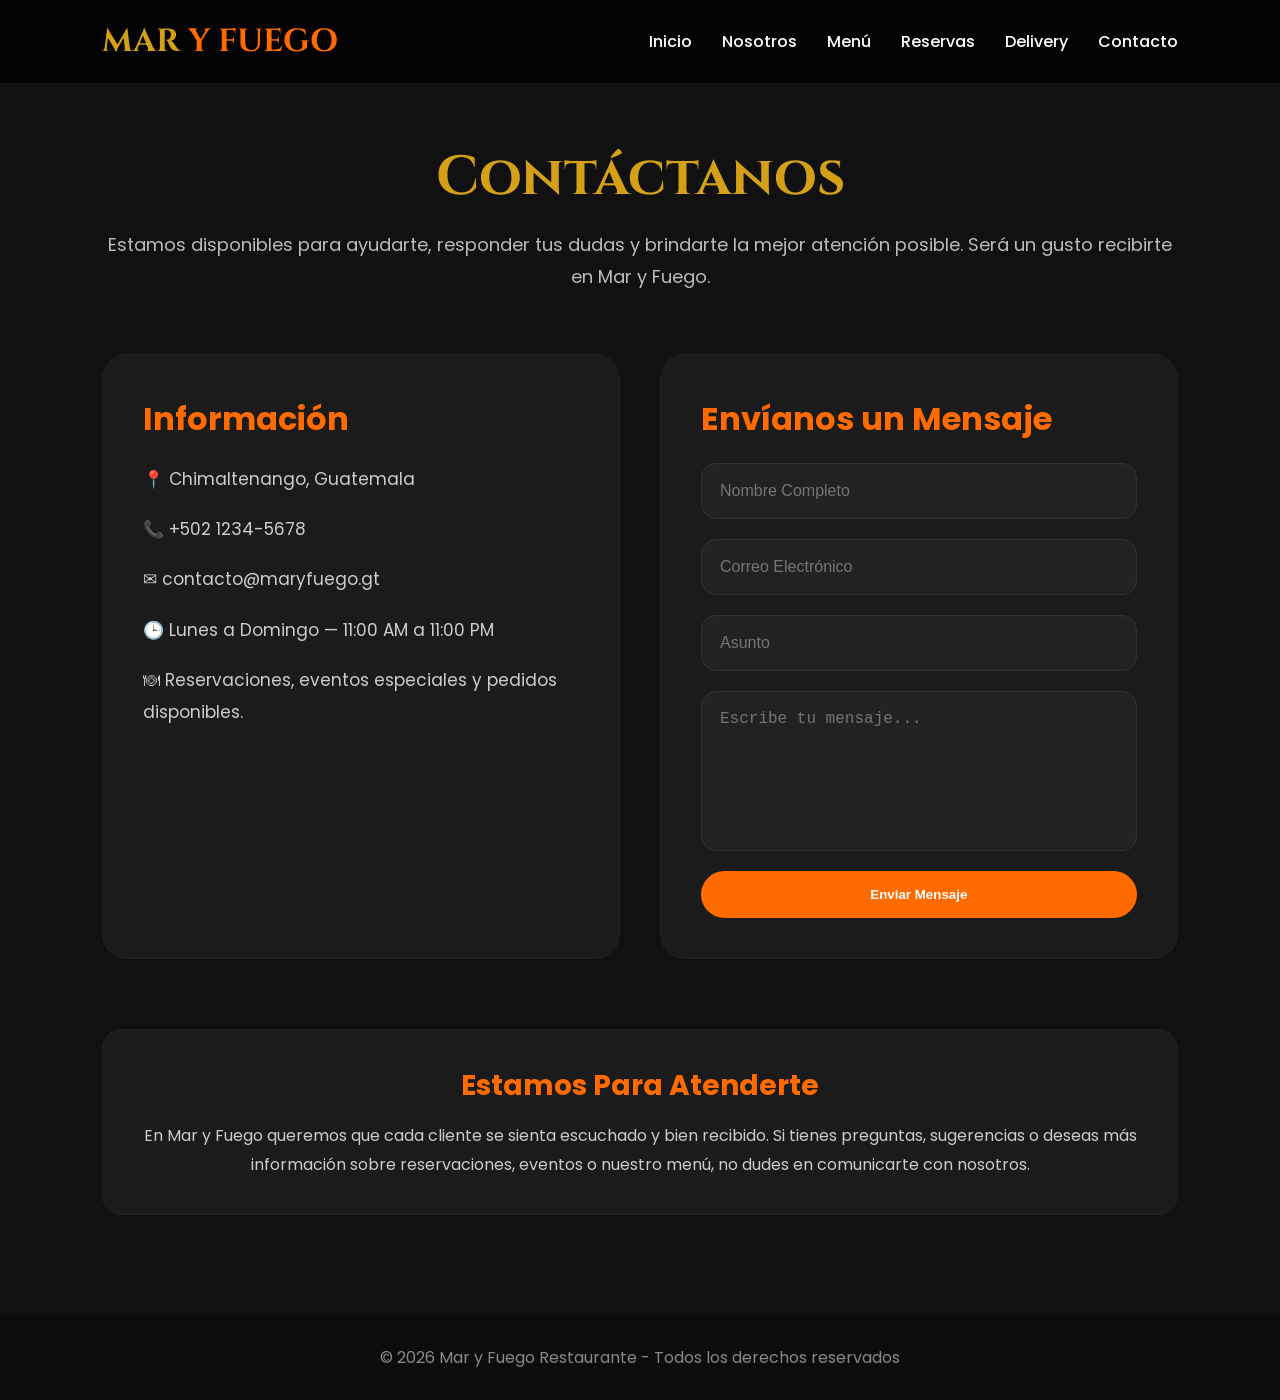
==== contacto.html @ f5a0b111 "Enhance contacto.html with styles and contact form Added styles for layout and design improvements, " ====
<!DOCTYPE html>
<html lang="es">

<head>

<meta charset="UTF-8">
<meta name="viewport" content="width=device-width, initial-scale=1.0">

<title>Contacto | Mar y Fuego</title>

<link rel="preconnect" href="https://fonts.googleapis.com">

<link href="https://fonts.googleapis.com/css2?family=Cinzel:wght@400;600;700&family=Poppins:wght@300;400;500;600&display=swap" rel="stylesheet">

<style>

/* RESET */

*{
    margin:0;
    padding:0;
    box-sizing:border-box;
}

/* GENERAL */

body{
    background:#111111;
    color:#F5F5F5;
    font-family:'Poppins',sans-serif;
}

/* HEADER */

header{
    width:100%;
    padding:20px 8%;
    position:fixed;
    top:0;
    left:0;
    z-index:1000;
    background:rgba(0,0,0,0.75);
    backdrop-filter:blur(10px);
    border-bottom:1px solid rgba(255,255,255,0.05);
}

/* NAV */

nav{
    display:flex;
    justify-content:space-between;
    align-items:center;
}

.logo{
    font-size:32px;
    font-family:'Cinzel',serif;
    color:#D4A017;
    font-weight:bold;
}

.logo span{
    color:#FF6B00;
}

nav ul{
    display:flex;
    list-style:none;
    gap:30px;
}

nav ul li a{
    text-decoration:none;
    color:white;
    transition:0.3s;
    font-weight:500;
}

nav ul li a:hover{
    color:#FF6B00;
}

/* SECCION */

section{
    padding:140px 8% 100px;
}

.title{
    text-align:center;
    margin-bottom:60px;
}

.title h2{
    font-size:55px;
    color:#D4A017;
    font-family:'Cinzel',serif;
}

.title p{
    color:#bbb;
    margin-top:15px;
    font-size:18px;
    line-height:1.8;
}

/* CONTACTO */

.contact-container{
    display:grid;
    grid-template-columns:repeat(auto-fit,minmax(320px,1fr));
    gap:40px;
}

.contact-info,
.contact-form{
    background:#1b1b1b;
    border-radius:25px;
    padding:40px;
    border:1px solid #222;
}

.contact-info h3,
.contact-form h3{
    color:#FF6B00;
    font-size:32px;
    margin-bottom:20px;
}

.contact-info p{
    color:#ccc;
    line-height:1.9;
    margin-bottom:18px;
    font-size:17px;
}

/* FORMULARIO */

form{
    display:flex;
    flex-direction:column;
    gap:20px;
}

form input,
form textarea{

    width:100%;
    padding:18px;
    border:none;
    border-radius:15px;
    background:#222;
    color:white;
    font-size:16px;
    outline:none;
    border:1px solid #333;
    transition:0.3s;
}

form textarea{
    resize:none;
    height:160px;
}

form input:focus,
form textarea:focus{

    border:1px solid #FF6B00;
    box-shadow:0 0 15px rgba(255,107,0,0.3);
}

/* BOTON */

.btn{
    display:inline-block;
    padding:16px 40px;
    background:#FF6B00;
    color:white;
    text-decoration:none;
    border-radius:50px;
    font-weight:bold;
    border:none;
    cursor:pointer;
    transition:0.3s;
}

.btn:hover{
    background:#D4A017;
    transform:scale(1.03);
}

/* EXTRA */

.contact-extra{
    margin-top:70px;
}

.contact-extra .card{
    background:#1b1b1b;
    border-radius:20px;
    padding:35px;
    border:1px solid #222;
    text-align:center;
}

.contact-extra h3{
    color:#FF6B00;
    margin-bottom:15px;
    font-size:28px;
}

.contact-extra p{
    color:#ccc;
    line-height:1.8;
}

/* FOOTER */

footer{
    text-align:center;
    padding:30px;
    background:#0c0c0c;
    color:#888;
}

/* RESPONSIVE */

@media(max-width:768px){

header{
    padding:15px 5%;
}

nav{
    flex-direction:column;
    gap:15px;
}

nav ul{
    flex-direction:column;
    text-align:center;
    gap:15px;
}

.logo{
    font-size:28px;
}

section{
    padding:180px 5% 80px;
}

.title h2{
    font-size:40px;
}

.contact-info,
.contact-form{
    padding:30px;
}

}

</style>

</head>

<body>

<header>

<nav>

<div class="logo">
MAR <span>Y FUEGO</span>
</div>

<ul>

<li><a href="index.html">Inicio</a></li>

<li><a href="nosotros.html">Nosotros</a></li>

<li><a href="menu.html">Menú</a></li>

<li><a href="reservas.html">Reservas</a></li>

<li><a href="delivery.html">Delivery</a></li>

<li><a href="contacto.html">Contacto</a></li>

</ul>

</nav>

</header>

<!-- CONTACTO -->

<section>

<div class="title">

<h2>Contáctanos</h2>

<p>
Estamos disponibles para ayudarte, responder tus dudas y brindarte la mejor atención posible. Será un gusto recibirte en Mar y Fuego.
</p>

</div>

<div class="contact-container">

<!-- INFORMACION -->

<div class="contact-info">

<h3>Información</h3>

<p>
📍 Chimaltenango, Guatemala
</p>

<p>
📞 +502 1234-5678
</p>

<p>
✉ contacto@maryfuego.gt
</p>

<p>
🕒 Lunes a Domingo — 11:00 AM a 11:00 PM
</p>

<p>
🍽 Reservaciones, eventos especiales y pedidos disponibles.
</p>

</div>

<!-- FORMULARIO -->

<div class="contact-form">

<h3>Envíanos un Mensaje</h3>

<form>

<input type="text" placeholder="Nombre Completo" required>

<input type="email" placeholder="Correo Electrónico" required>

<input type="text" placeholder="Asunto" required>

<textarea placeholder="Escribe tu mensaje..." required></textarea>

<button type="submit" class="btn">
Enviar Mensaje
</button>

</form>

</div>

</div>

<!-- EXTRA -->

<div class="contact-extra">

<div class="card">

<h3>Estamos Para Atenderte</h3>

<p>
En Mar y Fuego queremos que cada cliente se sienta escuchado y bien recibido. Si tienes preguntas, sugerencias o deseas más información sobre reservaciones, eventos o nuestro menú, no dudes en comunicarte con nosotros.
</p>

</div>

</div>

</section>

<footer>

© 2026 Mar y Fuego Restaurante - Todos los derechos reservados

</footer>

</body>

</html>
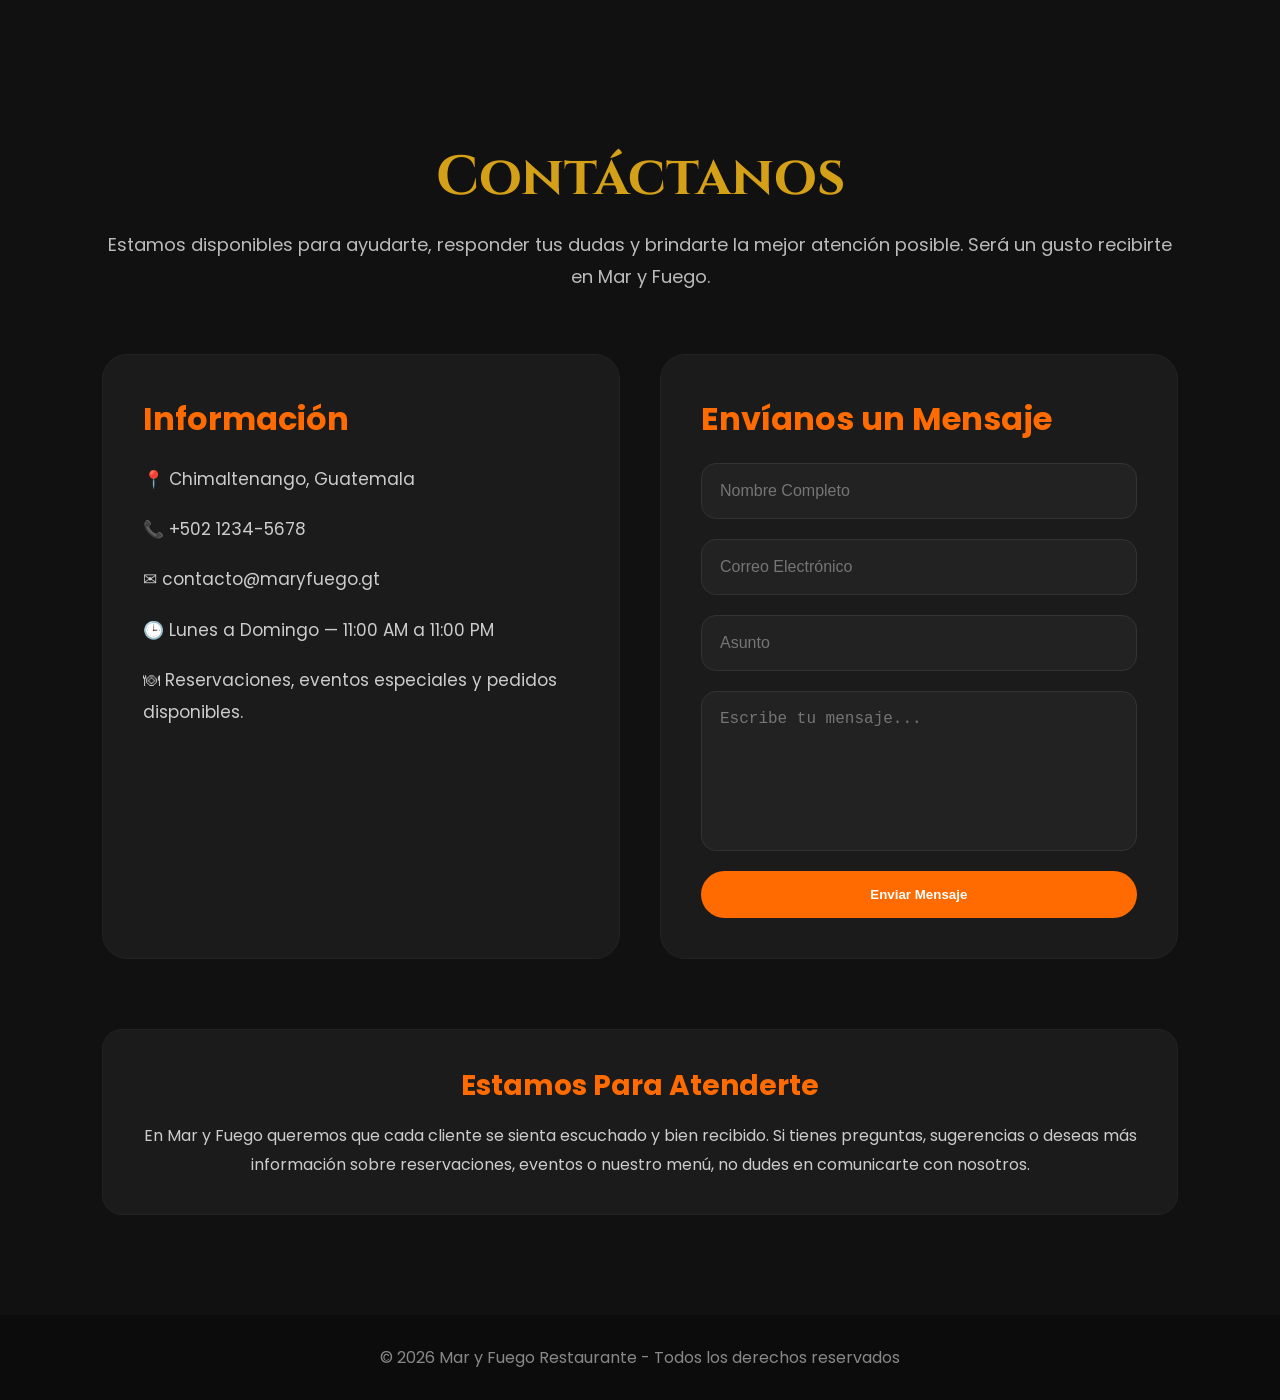
==== commit e3d460da: "Update contacto.html" ====
--- a/contacto.html
+++ b/contacto.html
@@ -260,40 +260,98 @@
 }
 
 }
-
+/* HEADER */
+
+header{
+position:fixed;
+top:0;
+left:0;
+width:100%;
+padding:15px 6%;
+background:rgba(0,0,0,0.75);
+backdrop-filter:blur(10px);
+z-index:1000;
+border-bottom:1px solid rgba(255,255,255,0.05);
+}
+
+nav{
+display:flex;
+justify-content:space-between;
+align-items:center;
+position:relative;
+}
+
+.logo{
+font-size:30px;
+font-family:'Cinzel',serif;
+font-weight:bold;
+color:#D4A017;
+}
+
+.logo span{
+color:#FF6B00;
+}
+
+#nav-links{
+display:flex;
+gap:25px;
+list-style:none;
+}
+
+#nav-links li a{
+text-decoration:none;
+color:white;
+transition:0.3s;
+}
+
+#nav-links li a:hover{
+color:#FF6B00;
+}
+
+/* BOTON MENU */
+
+.menu-toggle{
+display:none;
+font-size:34px;
+cursor:pointer;
+color:white;
+}
+
+/* MOBILE */
+
+@media(max-width:900px){
+
+.menu-toggle{
+display:block;
+}
+
+#nav-links{
+position:absolute;
+top:80px;
+right:0;
+width:100%;
+background:#151515;
+flex-direction:column;
+align-items:center;
+padding:30px 0;
+gap:25px;
+display:none;
+border-radius:0 0 20px 20px;
+}
+
+#nav-links.active{
+display:flex;
+}
+
+section{
+padding-top:180px;
+}
+
+}
 </style>
 
-</head>
-
-<body>
-
-<header>
-
-<nav>
-
-<div class="logo">
-MAR <span>Y FUEGO</span>
-</div>
-
-<ul>
-
-<li><a href="index.html">Inicio</a></li>
-
-<li><a href="nosotros.html">Nosotros</a></li>
-
-<li><a href="menu.html">Menú</a></li>
-
-<li><a href="reservas.html">Reservas</a></li>
-
-<li><a href="delivery.html">Delivery</a></li>
-
-<li><a href="contacto.html">Contacto</a></li>
-
-</ul>
-
-</nav>
-
-</header>
+
+    
 
 <!-- CONTACTO -->
 
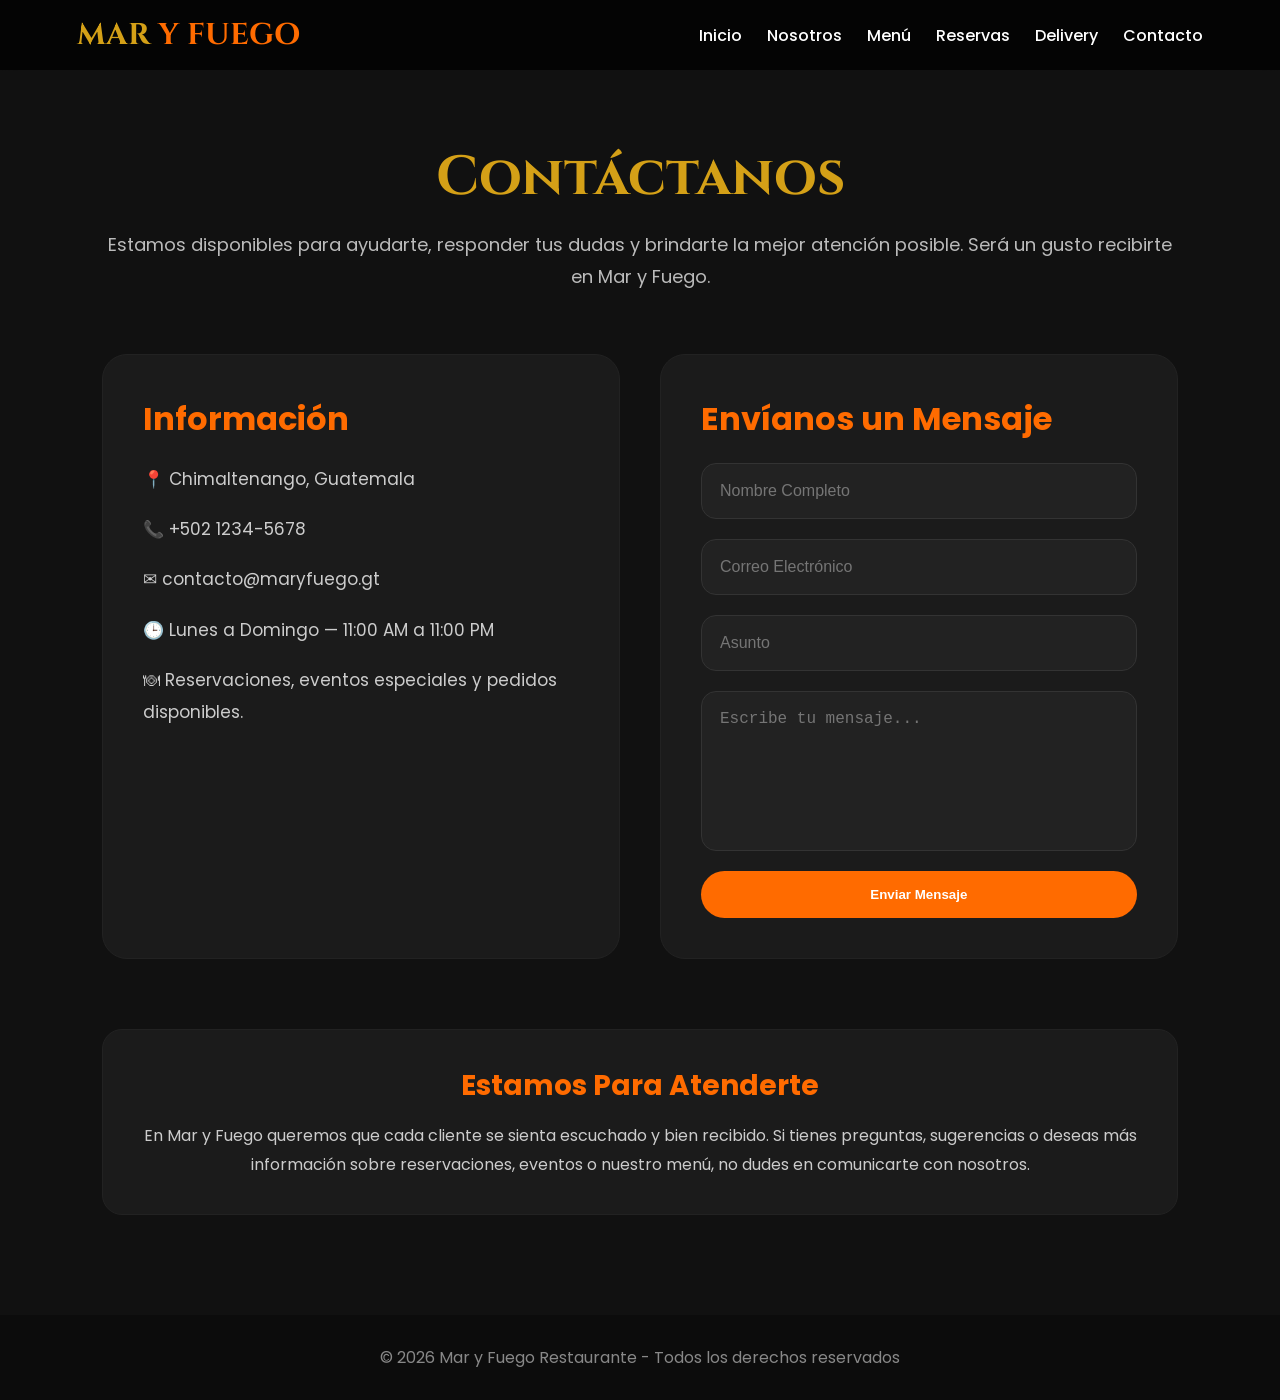
==== commit 2c3a80cb: "Update contacto.html" ====
--- a/contacto.html
+++ b/contacto.html
@@ -349,7 +349,32 @@
 
 }
 </style>
-
+<header>
+
+<nav>
+
+<div class="logo">
+MAR <span>Y FUEGO</span>
+</div>
+
+<div class="menu-toggle" onclick="toggleMenu()">
+☰
+</div>
+
+<ul id="nav-links">
+
+<li><a href="index.html">Inicio</a></li>
+<li><a href="nosotros.html">Nosotros</a></li>
+<li><a href="menu.html">Menú</a></li>
+<li><a href="reservas.html">Reservas</a></li>
+<li><a href="delivery.html">Delivery</a></li>
+<li><a href="contacto.html">Contacto</a></li>
+
+</ul>
+
+</nav>
+
+</header>
 
     
 
@@ -446,7 +471,16 @@
 © 2026 Mar y Fuego Restaurante - Todos los derechos reservados
 
 </footer>
-
+<script>
+
+function toggleMenu(){
+
+document.getElementById("nav-links")
+.classList.toggle("active");
+
+}
+
+</script>
 </body>
 
 </html>
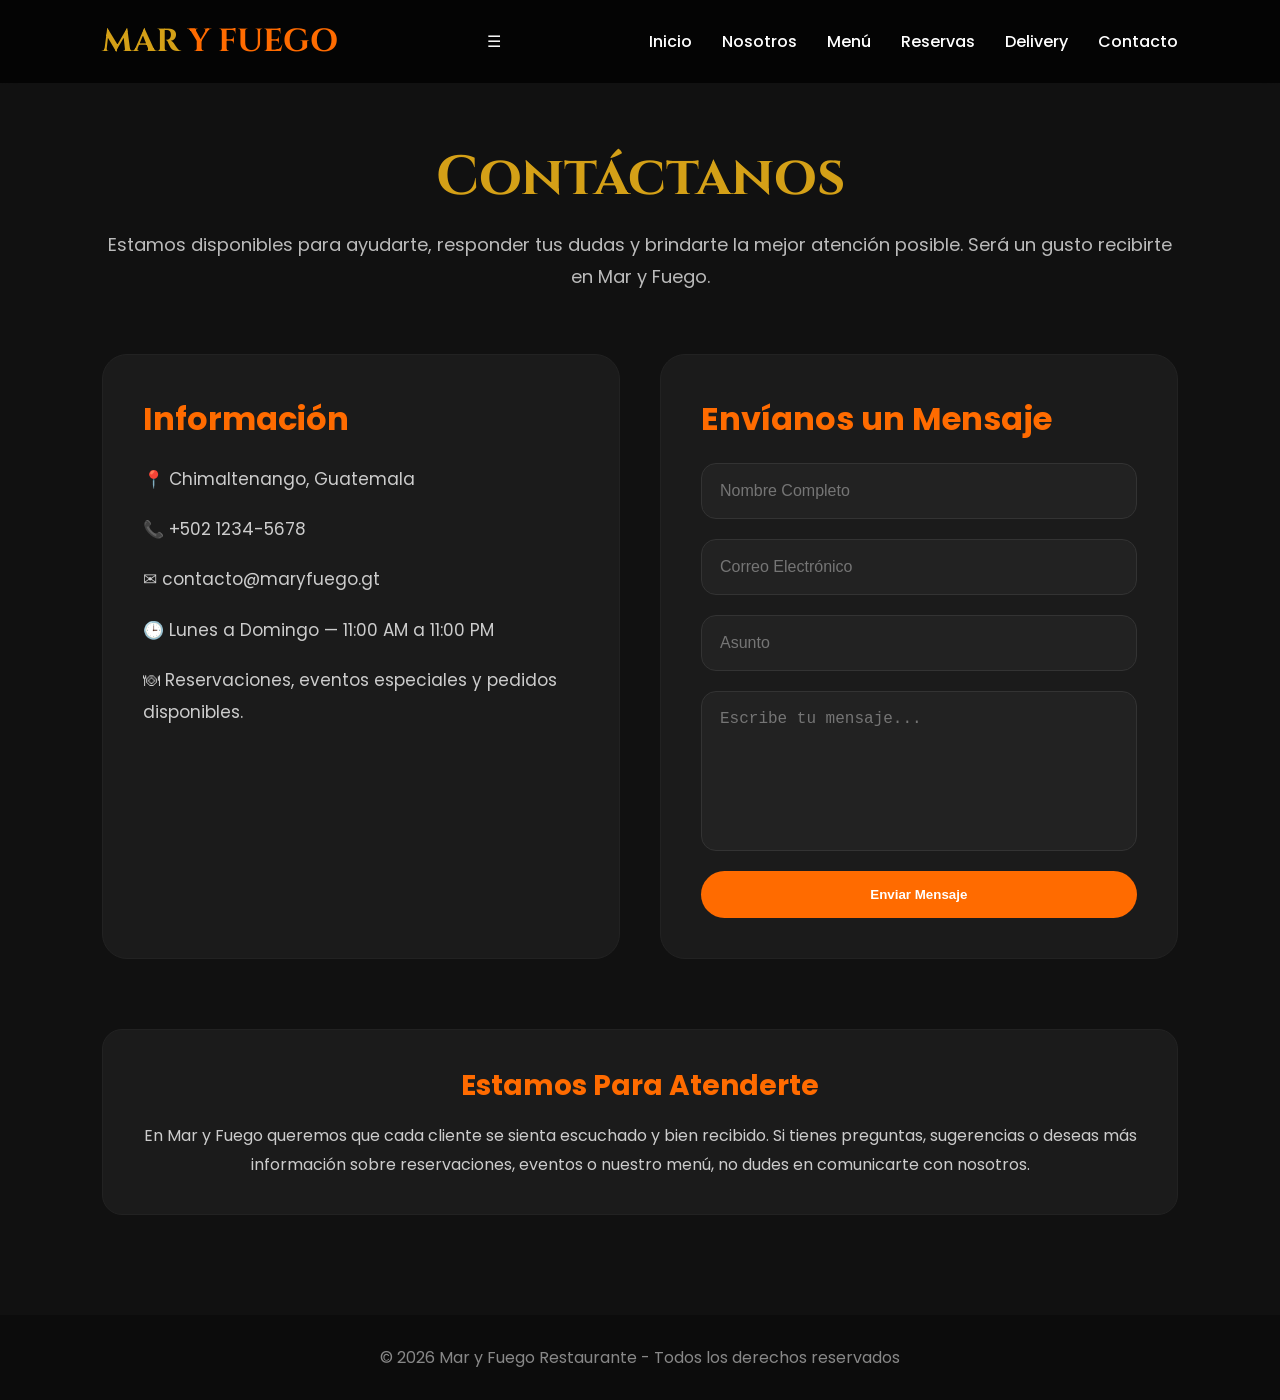
==== commit dd94ab1e: "Refactor responsive header and navigation styles" ====
--- a/contacto.html
+++ b/contacto.html
@@ -260,91 +260,69 @@
 }
 
 }
-/* HEADER */
+@media(max-width:900px){
 
 header{
-position:fixed;
-top:0;
-left:0;
+padding:20px 5%;
+}
+
+nav{
+flex-direction:column;
+gap:20px;
+}
+
+.logo{
+font-size:22px;
+text-align:center;
+}
+
+nav ul{
+display:grid;
+grid-template-columns:repeat(3,1fr);
+gap:18px;
 width:100%;
-padding:15px 6%;
-background:rgba(0,0,0,0.75);
-backdrop-filter:blur(10px);
-z-index:1000;
-border-bottom:1px solid rgba(255,255,255,0.05);
-}
-
-nav{
-display:flex;
-justify-content:space-between;
-align-items:center;
-position:relative;
-}
-
-.logo{
-font-size:30px;
-font-family:'Cinzel',serif;
-font-weight:bold;
-color:#D4A017;
-}
-
-.logo span{
-color:#FF6B00;
-}
-
-#nav-links{
-display:flex;
-gap:25px;
-list-style:none;
-}
-
-#nav-links li a{
-text-decoration:none;
-color:white;
-transition:0.3s;
-}
-
-#nav-links li a:hover{
-color:#FF6B00;
-}
-
-/* BOTON MENU */
-
-.menu-toggle{
-display:none;
-font-size:34px;
-cursor:pointer;
-color:white;
-}
-
-/* MOBILE */
-
-@media(max-width:900px){
-
-.menu-toggle{
-display:block;
-}
-
-#nav-links{
-position:absolute;
-top:80px;
-right:0;
-width:100%;
-background:#151515;
-flex-direction:column;
-align-items:center;
-padding:30px 0;
-gap:25px;
-display:none;
-border-radius:0 0 20px 20px;
-}
-
-#nav-links.active{
-display:flex;
+padding:0;
+}
+
+nav ul li{
+text-align:center;
+}
+
+nav ul li a{
+font-size:17px;
+}
+
+.hero{
+padding-top:230px;
+}
+
+.hero-logo{
+width:80px;
+margin-bottom:20px;
+}
+
+.hero h1{
+font-size:58px;
+line-height:1.1;
+}
+
+.hero p{
+font-size:17px;
+line-height:1.8;
+padding:0 10px;
+}
+
+.btn{
+padding:15px 38px;
+font-size:17px;
 }
 
 section{
-padding-top:180px;
+padding:80px 5%;
+}
+
+.cards{
+grid-template-columns:1fr;
 }
 
 }
@@ -471,16 +449,7 @@
 © 2026 Mar y Fuego Restaurante - Todos los derechos reservados
 
 </footer>
-<script>
-
-function toggleMenu(){
-
-document.getElementById("nav-links")
-.classList.toggle("active");
-
-}
-
-</script>
+
 </body>
 
 </html>
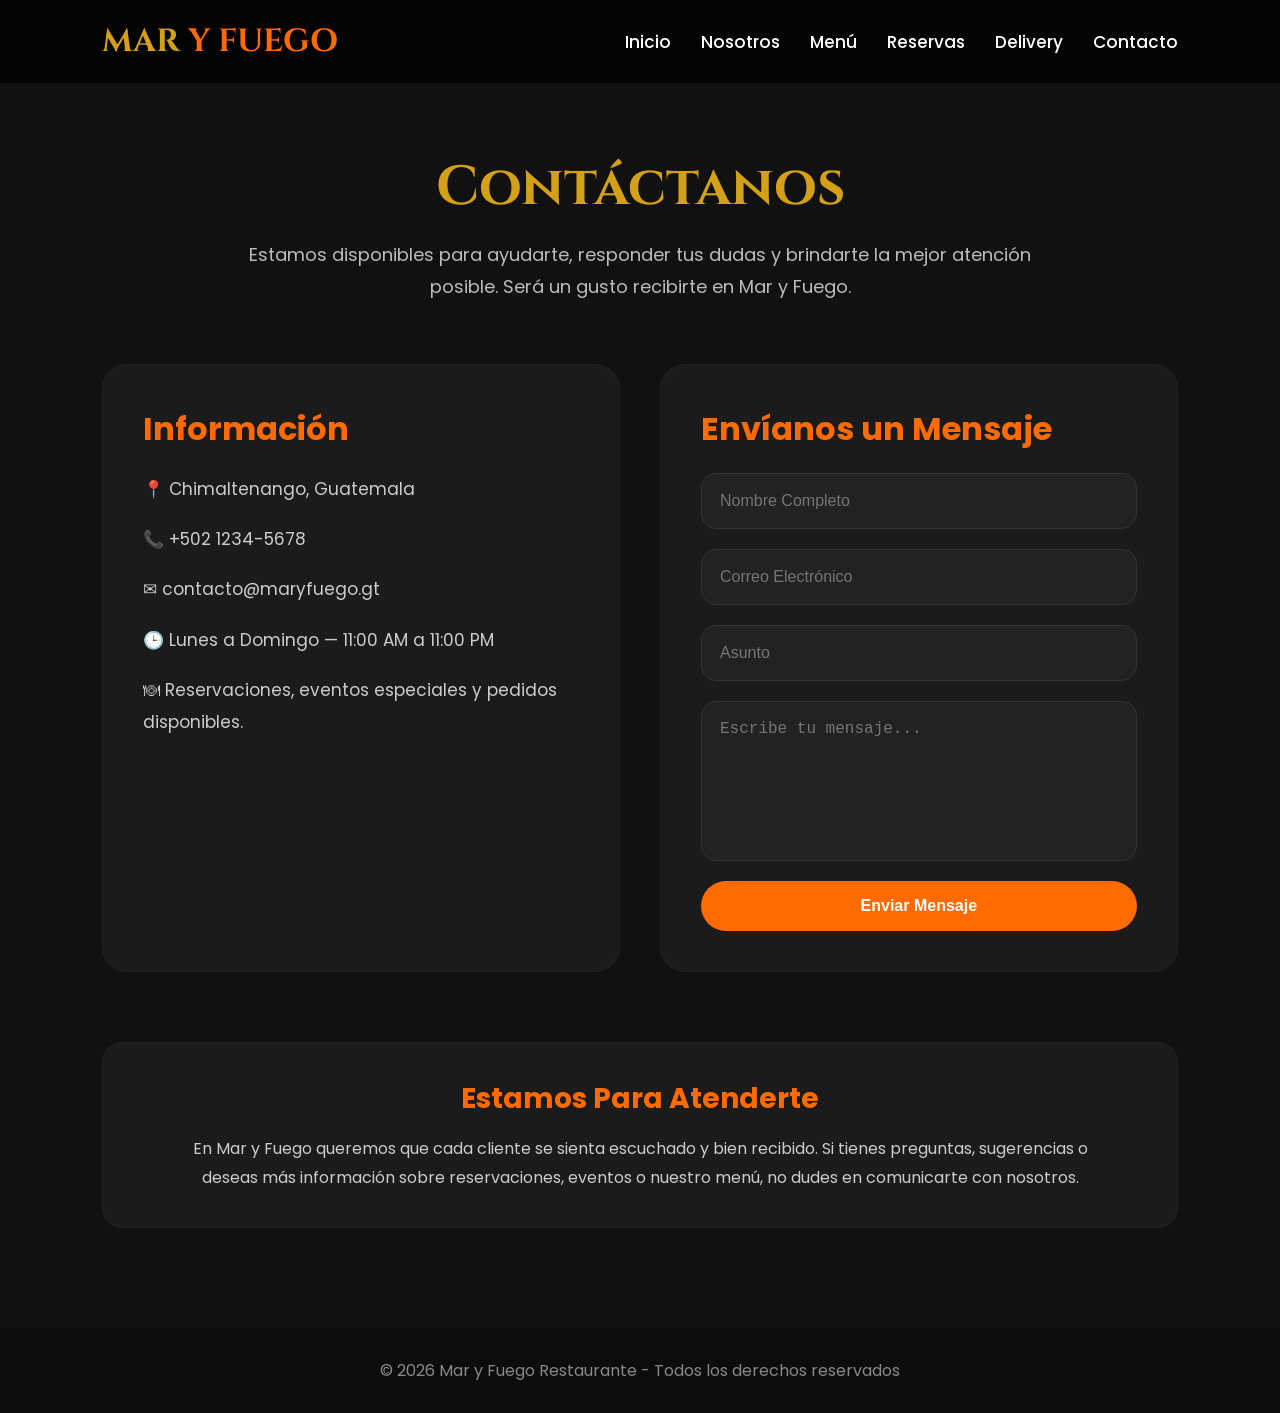
==== commit 4219d1c1: "Refactor CSS styles in contacto.html" ====
--- a/contacto.html
+++ b/contacto.html
@@ -17,249 +17,239 @@
 /* RESET */
 
 *{
-    margin:0;
-    padding:0;
-    box-sizing:border-box;
+margin:0;
+padding:0;
+box-sizing:border-box;
 }
 
 /* GENERAL */
 
 body{
-    background:#111111;
-    color:#F5F5F5;
-    font-family:'Poppins',sans-serif;
+background:#111111;
+color:#F5F5F5;
+font-family:'Poppins',sans-serif;
+overflow-x:hidden;
 }
 
 /* HEADER */
 
 header{
-    width:100%;
-    padding:20px 8%;
-    position:fixed;
-    top:0;
-    left:0;
-    z-index:1000;
-    background:rgba(0,0,0,0.75);
-    backdrop-filter:blur(10px);
-    border-bottom:1px solid rgba(255,255,255,0.05);
+width:100%;
+padding:20px 8%;
+position:fixed;
+top:0;
+left:0;
+z-index:1000;
+background:rgba(0,0,0,0.75);
+backdrop-filter:blur(10px);
+border-bottom:1px solid rgba(255,255,255,0.05);
 }
 
 /* NAV */
 
 nav{
-    display:flex;
-    justify-content:space-between;
-    align-items:center;
+display:flex;
+justify-content:space-between;
+align-items:center;
 }
 
 .logo{
-    font-size:32px;
-    font-family:'Cinzel',serif;
-    color:#D4A017;
-    font-weight:bold;
+font-size:32px;
+font-family:'Cinzel',serif;
+color:#D4A017;
+font-weight:bold;
 }
 
 .logo span{
-    color:#FF6B00;
+color:#FF6B00;
 }
 
 nav ul{
-    display:flex;
-    list-style:none;
-    gap:30px;
+display:flex;
+list-style:none;
+gap:30px;
+}
+
+nav ul li{
+text-align:center;
 }
 
 nav ul li a{
-    text-decoration:none;
-    color:white;
-    transition:0.3s;
-    font-weight:500;
+text-decoration:none;
+color:white;
+transition:0.3s;
+font-weight:500;
+font-size:17px;
 }
 
 nav ul li a:hover{
-    color:#FF6B00;
+color:#FF6B00;
 }
 
 /* SECCION */
 
 section{
-    padding:140px 8% 100px;
+padding:150px 8% 100px;
 }
 
 .title{
-    text-align:center;
-    margin-bottom:60px;
+text-align:center;
+margin-bottom:60px;
 }
 
 .title h2{
-    font-size:55px;
-    color:#D4A017;
-    font-family:'Cinzel',serif;
+font-size:55px;
+color:#D4A017;
+font-family:'Cinzel',serif;
+margin-bottom:15px;
 }
 
 .title p{
-    color:#bbb;
-    margin-top:15px;
-    font-size:18px;
-    line-height:1.8;
+color:#bbb;
+margin-top:15px;
+font-size:18px;
+line-height:1.8;
+max-width:850px;
+margin:auto;
 }
 
 /* CONTACTO */
 
 .contact-container{
-    display:grid;
-    grid-template-columns:repeat(auto-fit,minmax(320px,1fr));
-    gap:40px;
+display:grid;
+grid-template-columns:repeat(auto-fit,minmax(320px,1fr));
+gap:40px;
 }
 
 .contact-info,
 .contact-form{
-    background:#1b1b1b;
-    border-radius:25px;
-    padding:40px;
-    border:1px solid #222;
+background:#1b1b1b;
+border-radius:25px;
+padding:40px;
+border:1px solid #222;
+transition:0.3s;
+}
+
+.contact-info:hover,
+.contact-form:hover{
+transform:translateY(-5px);
+box-shadow:0 0 25px rgba(255,107,0,0.15);
 }
 
 .contact-info h3,
 .contact-form h3{
-    color:#FF6B00;
-    font-size:32px;
-    margin-bottom:20px;
+color:#FF6B00;
+font-size:32px;
+margin-bottom:20px;
 }
 
 .contact-info p{
-    color:#ccc;
-    line-height:1.9;
-    margin-bottom:18px;
-    font-size:17px;
+color:#ccc;
+line-height:1.9;
+margin-bottom:18px;
+font-size:17px;
 }
 
 /* FORMULARIO */
 
 form{
-    display:flex;
-    flex-direction:column;
-    gap:20px;
+display:flex;
+flex-direction:column;
+gap:20px;
 }
 
 form input,
 form textarea{
 
-    width:100%;
-    padding:18px;
-    border:none;
-    border-radius:15px;
-    background:#222;
-    color:white;
-    font-size:16px;
-    outline:none;
-    border:1px solid #333;
-    transition:0.3s;
+width:100%;
+padding:18px;
+border:none;
+border-radius:15px;
+background:#222;
+color:white;
+font-size:16px;
+outline:none;
+border:1px solid #333;
+transition:0.3s;
 }
 
 form textarea{
-    resize:none;
-    height:160px;
+resize:none;
+height:160px;
 }
 
 form input:focus,
 form textarea:focus{
 
-    border:1px solid #FF6B00;
-    box-shadow:0 0 15px rgba(255,107,0,0.3);
+border:1px solid #FF6B00;
+box-shadow:0 0 15px rgba(255,107,0,0.3);
 }
 
 /* BOTON */
 
 .btn{
-    display:inline-block;
-    padding:16px 40px;
-    background:#FF6B00;
-    color:white;
-    text-decoration:none;
-    border-radius:50px;
-    font-weight:bold;
-    border:none;
-    cursor:pointer;
-    transition:0.3s;
+display:inline-block;
+padding:16px 40px;
+background:#FF6B00;
+color:white;
+text-decoration:none;
+border-radius:50px;
+font-weight:bold;
+border:none;
+cursor:pointer;
+transition:0.3s;
+font-size:16px;
 }
 
 .btn:hover{
-    background:#D4A017;
-    transform:scale(1.03);
+background:#D4A017;
+transform:scale(1.03);
 }
 
 /* EXTRA */
 
 .contact-extra{
-    margin-top:70px;
+margin-top:70px;
 }
 
 .contact-extra .card{
-    background:#1b1b1b;
-    border-radius:20px;
-    padding:35px;
-    border:1px solid #222;
-    text-align:center;
+background:#1b1b1b;
+border-radius:20px;
+padding:35px;
+border:1px solid #222;
+text-align:center;
+transition:0.3s;
+}
+
+.contact-extra .card:hover{
+transform:translateY(-5px);
+box-shadow:0 0 25px rgba(255,107,0,0.15);
 }
 
 .contact-extra h3{
-    color:#FF6B00;
-    margin-bottom:15px;
-    font-size:28px;
+color:#FF6B00;
+margin-bottom:15px;
+font-size:28px;
 }
 
 .contact-extra p{
-    color:#ccc;
-    line-height:1.8;
+color:#ccc;
+line-height:1.8;
+max-width:900px;
+margin:auto;
 }
 
 /* FOOTER */
 
 footer{
-    text-align:center;
-    padding:30px;
-    background:#0c0c0c;
-    color:#888;
+text-align:center;
+padding:30px;
+background:#0c0c0c;
+color:#888;
 }
 
 /* RESPONSIVE */
 
-@media(max-width:768px){
-
-header{
-    padding:15px 5%;
-}
-
-nav{
-    flex-direction:column;
-    gap:15px;
-}
-
-nav ul{
-    flex-direction:column;
-    text-align:center;
-    gap:15px;
-}
-
-.logo{
-    font-size:28px;
-}
-
-section{
-    padding:180px 5% 80px;
-}
-
-.title h2{
-    font-size:40px;
-}
-
-.contact-info,
-.contact-form{
-    padding:30px;
-}
-
-}
 @media(max-width:900px){
 
 header{
@@ -268,11 +258,11 @@
 
 nav{
 flex-direction:column;
-gap:20px;
+gap:18px;
 }
 
 .logo{
-font-size:22px;
+font-size:24px;
 text-align:center;
 }
 
@@ -282,6 +272,7 @@
 gap:18px;
 width:100%;
 padding:0;
+list-style:none;
 }
 
 nav ul li{
@@ -289,44 +280,41 @@
 }
 
 nav ul li a{
-font-size:17px;
-}
-
-.hero{
-padding-top:230px;
-}
-
-.hero-logo{
-width:80px;
-margin-bottom:20px;
-}
-
-.hero h1{
-font-size:58px;
-line-height:1.1;
-}
-
-.hero p{
+font-size:18px;
+color:white;
+text-decoration:none;
+}
+
+section{
+padding:220px 5% 80px;
+}
+
+.title h2{
+font-size:40px;
+}
+
+.title p{
 font-size:17px;
 line-height:1.8;
-padding:0 10px;
-}
-
-.btn{
-padding:15px 38px;
-font-size:17px;
-}
-
-section{
-padding:80px 5%;
-}
-
-.cards{
+}
+
+.contact-container{
 grid-template-columns:1fr;
 }
 
-}
+.contact-info,
+.contact-form{
+padding:30px;
+}
+
+}
+
 </style>
+
+</head>
+
+<body>
+
 <header>
 
 <nav>
@@ -335,11 +323,7 @@
 MAR <span>Y FUEGO</span>
 </div>
 
-<div class="menu-toggle" onclick="toggleMenu()">
-☰
-</div>
-
-<ul id="nav-links">
+<ul>
 
 <li><a href="index.html">Inicio</a></li>
 <li><a href="nosotros.html">Nosotros</a></li>
@@ -354,8 +338,6 @@
 
 </header>
 
-    
-
 <!-- CONTACTO -->
 
 <section>
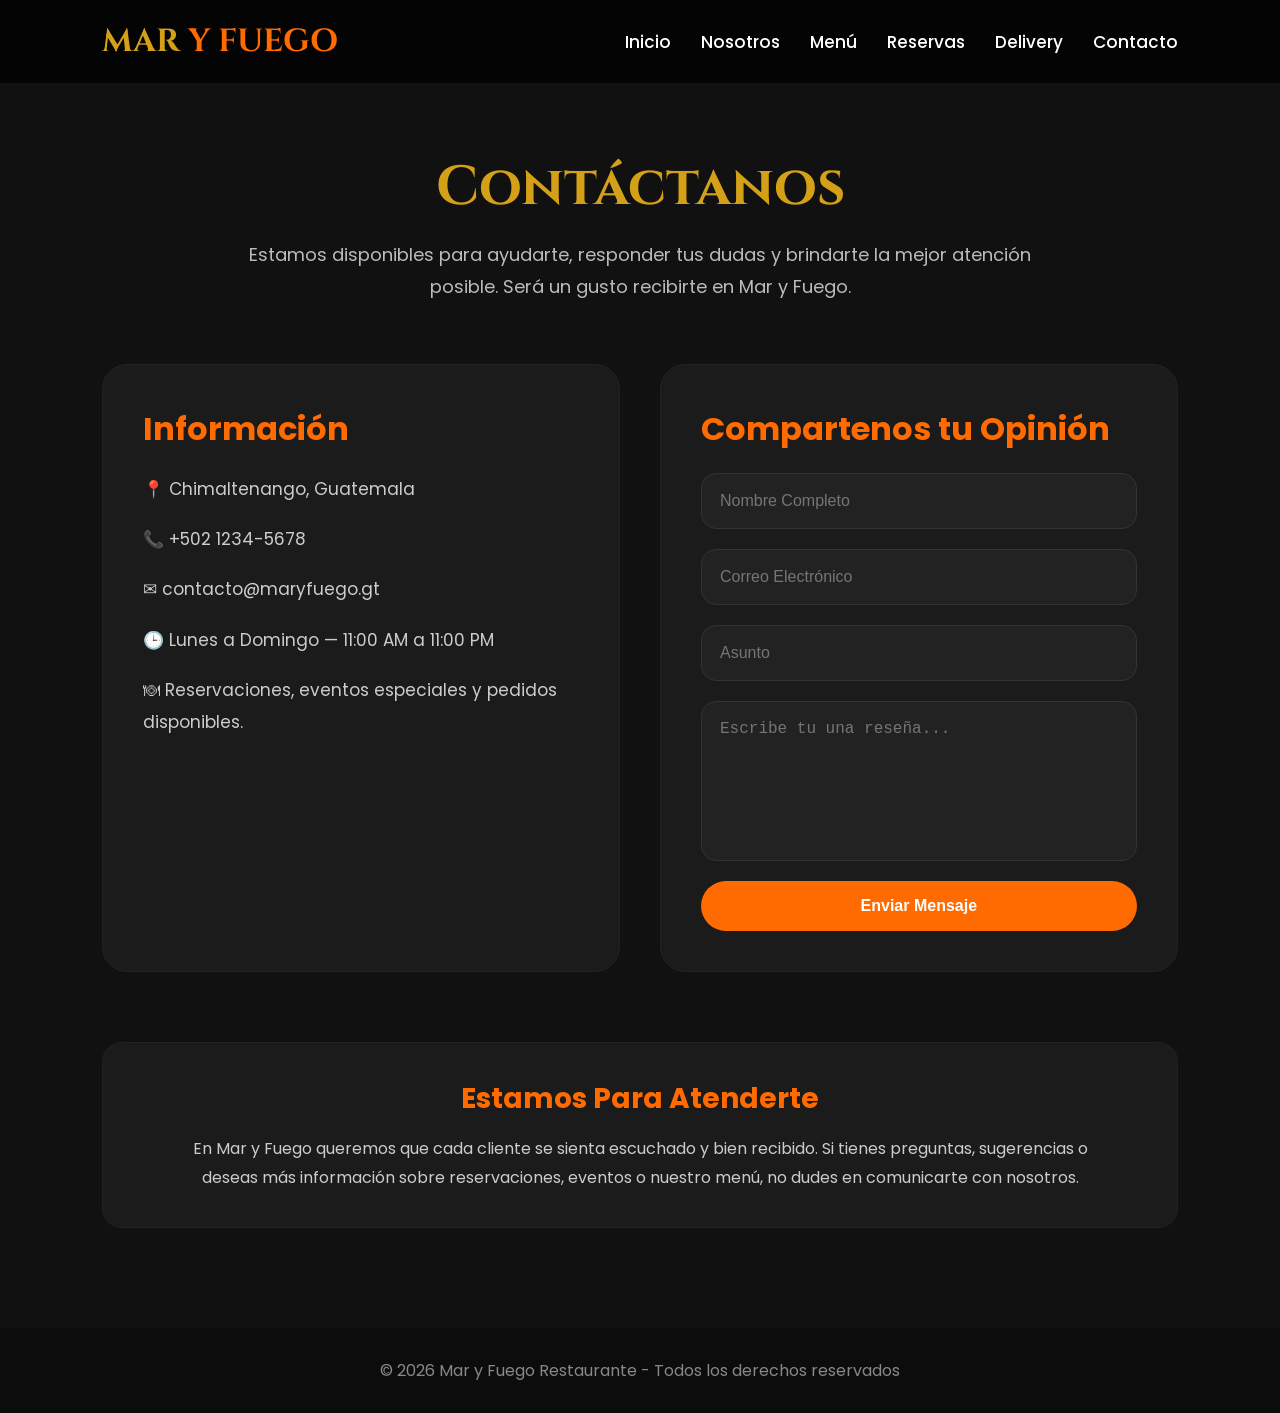
==== commit a728038b: "Update contacto.html" ====
--- a/contacto.html
+++ b/contacto.html
@@ -386,7 +386,7 @@
 
 <div class="contact-form">
 
-<h3>Envíanos un Mensaje</h3>
+<h3>Compartenos tu Opinión</h3>
 
 <form>
 
@@ -396,7 +396,7 @@
 
 <input type="text" placeholder="Asunto" required>
 
-<textarea placeholder="Escribe tu mensaje..." required></textarea>
+<textarea placeholder="Escribe tu una reseña..." required></textarea>
 
 <button type="submit" class="btn">
 Enviar Mensaje
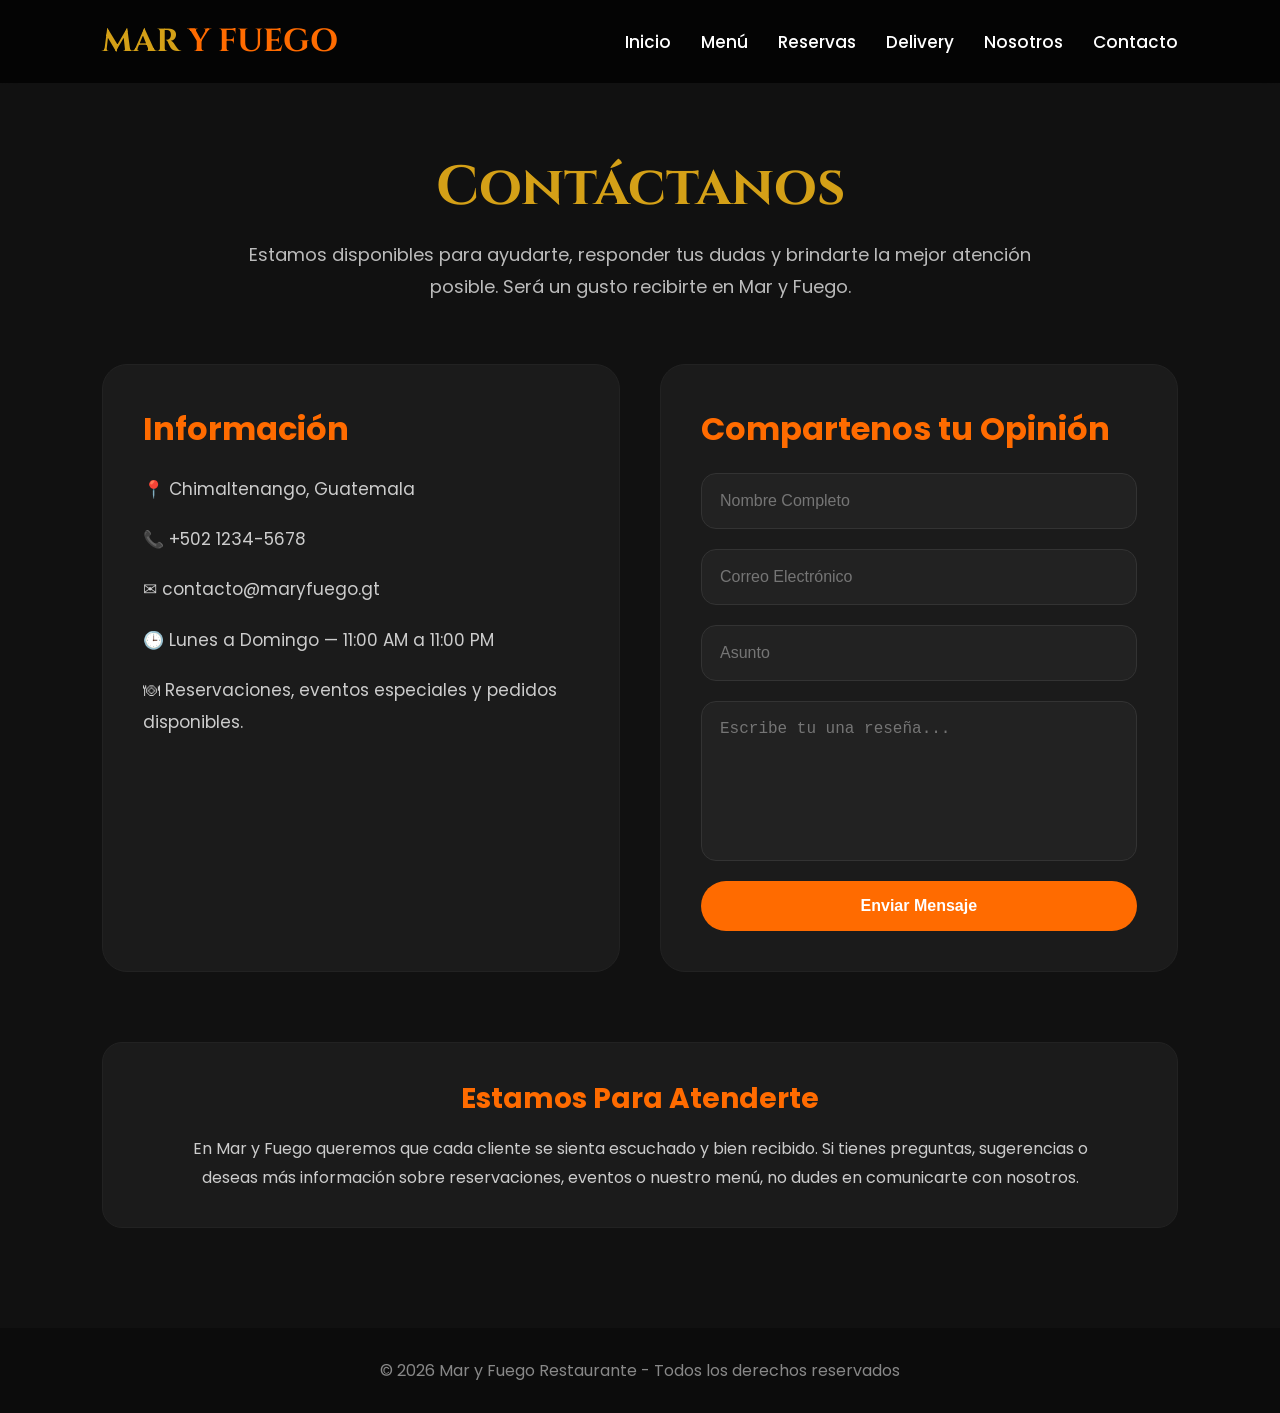
==== commit 9d094088: "Update contacto.html" ====
--- a/contacto.html
+++ b/contacto.html
@@ -326,10 +326,10 @@
 <ul>
 
 <li><a href="index.html">Inicio</a></li>
-<li><a href="nosotros.html">Nosotros</a></li>
 <li><a href="menu.html">Menú</a></li>
 <li><a href="reservas.html">Reservas</a></li>
 <li><a href="delivery.html">Delivery</a></li>
+<li><a href="nosotros.html">Nosotros</a></li>
 <li><a href="contacto.html">Contacto</a></li>
 
 </ul>
